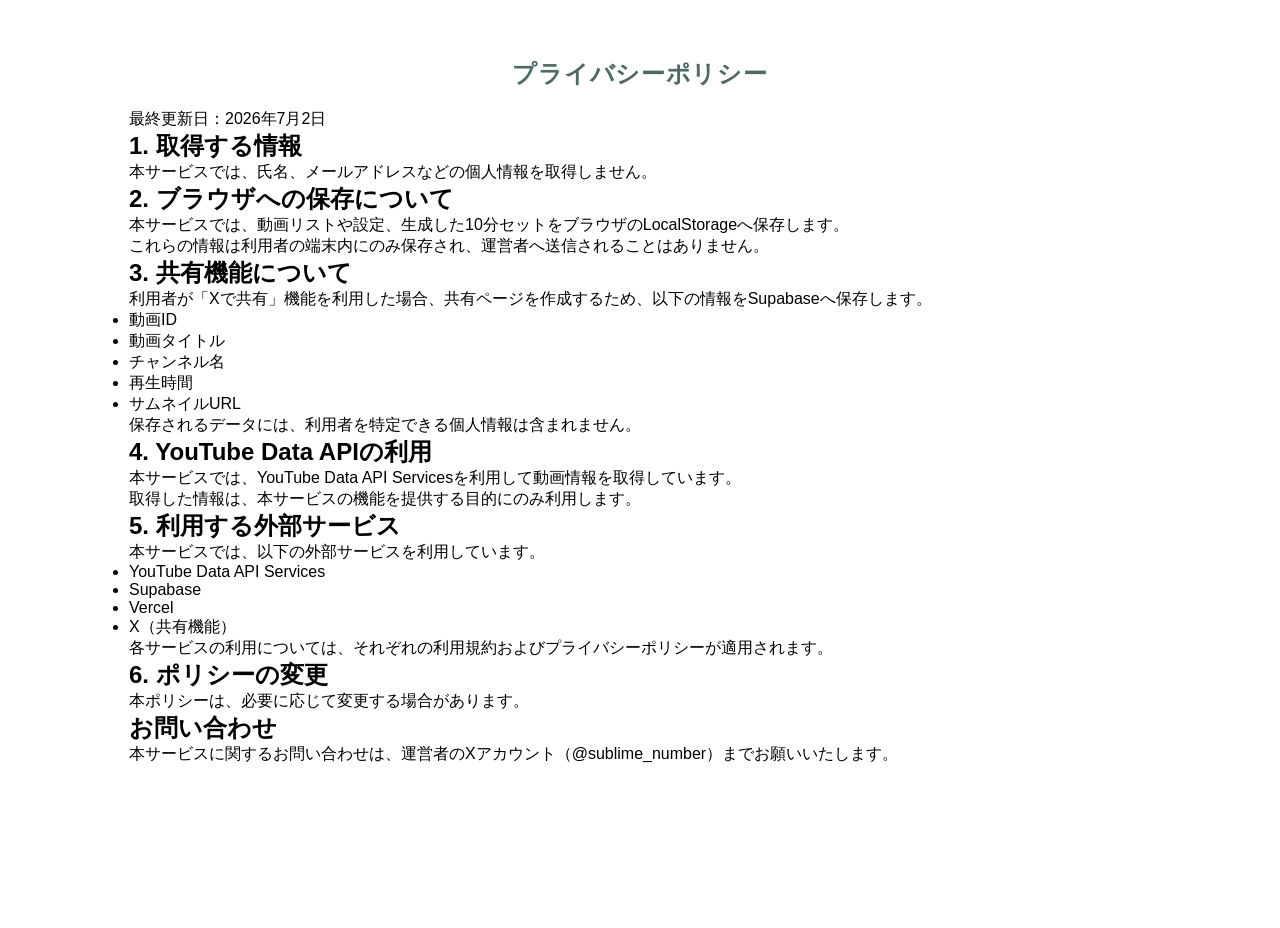
==== privacy.html @ 5607da94 "Add files via upload" ====
<!DOCTYPE html>
<html lang="ja">
<head>
  <meta charset="UTF-8">
  <meta name="viewport" content="width=device-width, initial-scale=1.0, viewport-fit=cover">
  <title>プライバシーポリシー | 10分セットメーカー</title>

  <link rel="stylesheet" href="css/variables.css">
  <link rel="stylesheet" href="css/animation.css">
  <link rel="stylesheet" href="css/style.css">
</head>

<body>
  <main class="container">
    <section class="glass-card">
      <h1 class="section-title">プライバシーポリシー</h1>

      <p>最終更新日：2026年7月2日</p>

      <h2>1. 取得する情報</h2>
      <p>本サービスでは、氏名、メールアドレスなどの個人情報を取得しません。</p>

      <h2>2. ブラウザへの保存について</h2>
      <p>本サービスでは、動画リストや設定、生成した10分セットをブラウザのLocalStorageへ保存します。</p>
      <p>これらの情報は利用者の端末内にのみ保存され、運営者へ送信されることはありません。</p>

      <h2>3. 共有機能について</h2>
      <p>利用者が「Xで共有」機能を利用した場合、共有ページを作成するため、以下の情報をSupabaseへ保存します。</p>

      <ul>
        <li>動画ID</li>
        <li>動画タイトル</li>
        <li>チャンネル名</li>
        <li>再生時間</li>
        <li>サムネイルURL</li>
      </ul>

      <p>保存されるデータには、利用者を特定できる個人情報は含まれません。</p>

      <h2>4. YouTube Data APIの利用</h2>
      <p>本サービスでは、YouTube Data API Servicesを利用して動画情報を取得しています。</p>
      <p>取得した情報は、本サービスの機能を提供する目的にのみ利用します。</p>

      <h2>5. 利用する外部サービス</h2>
      <p>本サービスでは、以下の外部サービスを利用しています。</p>

      <ul>
        <li>YouTube Data API Services</li>
        <li>Supabase</li>
        <li>Vercel</li>
        <li>X（共有機能）</li>
      </ul>

      <p>各サービスの利用については、それぞれの利用規約およびプライバシーポリシーが適用されます。</p>

      <h2>6. ポリシーの変更</h2>
      <p>本ポリシーは、必要に応じて変更する場合があります。</p>

      <h2>お問い合わせ</h2>
      <p>本サービスに関するお問い合わせは、運営者のXアカウント（@sublime_number）までお願いいたします。</p>

      <p style="margin-top: 32px; text-align: center;">
        <a href="index.html" class="result-link">10分セットメーカーへ戻る</a>
      </p>
    </section>
  </main>
</body>
</html>
---- css/variables.css ----
* {
    margin: 0;
    padding: 0;
    box-sizing: border-box;
}

html {
    scroll-behavior: smooth;
}

body {
    font-family:
        "Hiragino Maru Gothic ProN",
        "Yu Gothic",
        "Hiragino Sans",
        sans-serif;
    background: linear-gradient(
        180deg,
        var(--background-top),
        var(--background-bottom)
    );
    color: var(--text);
    min-height: 100vh;
}

.container {
    width: min(1100px, 92%);
    margin: auto;
    padding-bottom: 80px;
}

.hero {
    padding: 60px 20px 40px;
}

.hero-inner {
    max-width: 900px;
    margin: auto;
    text-align: center;
    background: linear-gradient(
        135deg,
        rgba(255,255,255,.55),
        rgba(255,255,255,.25)
    );
    backdrop-filter: blur(20px);
    border: 1px solid rgba(255,255,255,.55);
    border-radius: 32px;
    padding: 50px 40px;
    box-shadow: var(--shadow);
}

.hero h1 {
    font-size: clamp(2rem, 5vw, 3.2rem);
    margin-bottom: 18px;
    font-weight: 700;
    letter-spacing: .04em;
    color: #4f6966;
}

.hero p {
    font-size: 1.1rem;
    color: var(--sub-text);
    line-height: 1.8;
}

.glass-card {
    margin-top: 28px;
    background: var(--glass);
    backdrop-filter: blur(18px);
    border: 1px solid rgba(255,255,255,.5);
    border-radius: var(--radius-card);
    box-shadow: var(--shadow);
    padding: 24px;
}

.section-header {
    display: flex;
    flex-direction: column;
    align-items: center;
    justify-content: center;
    gap: 16px;
    margin-bottom: 22px;
}

.section-title {
    width: 100%;
    text-align: center;
    font-size: 1.5rem;
    font-weight: 700;
    letter-spacing: .03em;
    color: #4f6966;
    margin-bottom: 18px;
    line-height: 1.4;
}

.section-header .section-title {
    margin-bottom: 0;
}

.tab-buttons {
    display: flex;
    gap: 12px;
    margin: 20px 0;
}

.tab-button {
    flex: 1;
    border: none;
    border-radius: 14px;
    padding: 14px;
    background: rgba(255,255,255,.4);
    cursor: pointer;
    color: var(--text);
}

.tab-button.active {
    background: var(--primary);
    color: white;
}

.search-row,
.url-row {
    display: flex;
    gap: 12px;
}

.search-row input,
.url-row input {
    flex: 1;
    border: none;
    outline: none;
    background: rgba(255,255,255,.55);
    border-radius: 16px;
    padding: 16px;
    font-size: 1rem;
    color: var(--text);
}

.search-row input:focus,
.url-row input:focus {
    box-shadow: 0 0 0 3px rgba(114,216,201,.35);
}

.search-row button,
.url-row button,
.candidate-buttons button {
    border: none;
    border-radius: 16px;
    padding: 0 22px;
    background: var(--primary);
    color: white;
    cursor: pointer;
    font-size: 1rem;
}

.search-row button:hover,
.url-row button:hover,
.candidate-buttons button:hover {
    background: var(--primary-dark);
}

#searchResults {
    margin-top: 24px;
    display: flex;
    flex-direction: column;
    gap: 18px;
}

.search-add-selected {
    width: 100%;
    min-height: 48px;
    border: none;
    border-radius: 16px;
    background: var(--primary);
    color: white;
    font-size: 1rem;
    cursor: pointer;
}

.search-add-selected:hover {
    background: var(--primary-dark);
}

.search-item {
    display: flex;
    gap: 12px;
    align-items: center;
    padding: 16px;
    border-radius: 20px;
    background: rgba(255,255,255,.42);
    backdrop-filter: blur(16px);
    border: 1px solid rgba(255,255,255,.55);
}

.search-select {
    width: 22px;
    height: 22px;
    cursor: pointer;
    flex-shrink: 0;
}

.search-thumbnail {
    width: 34%;
    aspect-ratio: 16 / 9;
    flex-shrink: 0;
}

.search-thumbnail img {
    width: 100%;
    height: 100%;
    object-fit: cover;
    border-radius: 16px;
}

.search-content {
    flex: 1;
    display: flex;
    flex-direction: column;
    min-width: 0;
}

.search-title {
    font-size: 1rem;
    font-weight: 600;
    line-height: 1.45;
    display: -webkit-box;
    -webkit-line-clamp: 2;
    -webkit-box-orient: vertical;
    overflow: hidden;
}

#candidateList {
    display: flex;
    flex-direction: column;
    gap: 18px;
}

.candidate-item {
    display: flex;
    gap: 16px;
    padding: 16px;
    border-radius: 20px;
    background: rgba(255,255,255,.42);
    backdrop-filter: blur(16px);
    border: 1px solid rgba(255,255,255,.55);
}

.candidate-thumbnail {
    width: 34%;
    aspect-ratio: 16 / 9;
    flex-shrink: 0;
}

.candidate-thumbnail img {
    width: 100%;
    height: 100%;
    object-fit: cover;
    border-radius: 16px;
}

.candidate-content {
    flex: 1;
    display: flex;
    flex-direction: column;
    min-width: 0;
}

.candidate-title {
    font-size: 1rem;
    font-weight: 600;
    line-height: 1.45;
    display: -webkit-box;
    -webkit-line-clamp: 2;
    -webkit-box-orient: vertical;
    overflow: hidden;
}

.candidate-bottom {
    margin-top: auto;
    display: flex;
    justify-content: space-between;
    align-items: center;
}

.candidate-check {
    width: 22px;
    height: 22px;
    cursor: pointer;
}

.delete-button {
    border: none;
    background: none;
    color: var(--danger);
    font-size: 1.5rem;
    cursor: pointer;
    padding: 6px;
}

.search-meta,
.candidate-meta,
.result-meta {
    display: flex;
    justify-content: space-between;
    align-items: center;
    gap: 8px;
    margin-top: 6px;
    color: var(--sub-text);
    font-size: 0.88rem;
}

.search-channel,
.candidate-channel,
.result-channel {
    overflow: hidden;
    white-space: nowrap;
    text-overflow: ellipsis;
}

.search-duration,
.candidate-duration,
.result-duration {
    flex-shrink: 0;
}

.generate-area {
    display: flex;
    justify-content: center;
    margin: 36px 0;
}

.generate-button {
    border: none;
    background: linear-gradient(
        135deg,
        var(--primary),
        var(--secondary)
    );
    color: white;
    padding: 20px 44px;
    border-radius: 999px;
    font-size: 1.1rem;
    cursor: pointer;
    box-shadow: var(--shadow);
}

#resultList {
    display: flex;
    flex-direction: column;
    gap: 28px;
}

.result-card {
    background: rgba(255,255,255,.46);
    border: 1px solid rgba(255,255,255,.55);
    border-radius: 24px;
    backdrop-filter: blur(18px);
    box-shadow: var(--shadow);
    overflow: hidden;
}

.result-header {
    display: flex;
    justify-content: center;
    align-items: center;
    padding: 20px 22px;
    border-bottom: 1px solid rgba(255,255,255,.45);
}

.result-time {
    font-size: 1.2rem;
    font-weight: 700;
    color: #4f6966;
}

.result-video-list {
    display: flex;
    flex-direction: column;
}

.result-video {
    display: flex;
    gap: 16px;
    padding: 18px 20px;
}

.result-video + .result-video {
    border-top: 1px solid rgba(255,255,255,.35);
}

.result-thumbnail {
    width: 34%;
    aspect-ratio: 16 / 9;
    flex-shrink: 0;
}

.result-thumbnail img {
    width: 100%;
    height: 100%;
    object-fit: cover;
    border-radius: 16px;
}

.result-content {
    flex: 1;
    display: flex;
    flex-direction: column;
    min-width: 0;
}

.result-title {
    font-size: 1rem;
    font-weight: 600;
    line-height: 1.45;
    display: -webkit-box;
    -webkit-line-clamp: 2;
    -webkit-box-orient: vertical;
    overflow: hidden;
}

.result-link {
    margin-top: auto;
    align-self: flex-start;
    text-decoration: none;
    color: white;
    background: var(--primary);
    border-radius: 14px;
    padding: 10px 18px;
    transition: var(--transition);
}

.result-link:hover {
    background: var(--primary-dark);
}

.result-footer {
    padding: 20px;
    border-top: 1px solid rgba(255,255,255,.35);
    display: flex;
    justify-content: center;
}

.share-button {
    border: none;
    cursor: pointer;
    background: #111;
    color: white;
    padding: 14px 22px;
    border-radius: 16px;
    font-size: .95rem;
}

.share-button:hover {
    opacity: .9;
}

.empty {
    padding: 50px 20px;
    text-align: center;
    color: var(--sub-text);
}

.hidden {
    display: none !important;
}

footer {
    display: none;
}

@media (max-width: 700px) {
    .container {
        width: 100%;
        padding: 0 12px 56px;
    }

    .hero {
        padding: 20px 12px 18px;
    }

    .hero-inner {
        padding: 26px 18px;
        border-radius: 24px;
    }

    .hero h1 {
        font-size: 1.65rem;
        margin-bottom: 10px;
    }

    .hero p {
        font-size: 0.92rem;
        line-height: 1.6;
    }

    .glass-card {
        margin-top: 16px;
        padding: 16px;
        border-radius: 20px;
    }

    .section-title {
        font-size: 1.25rem;
    }

    .section-header {
        gap: 14px;
    }

    .candidate-buttons {
        width: 100%;
        display: flex;
        gap: 10px;
    }

    .candidate-buttons button {
        flex: 1;
    }

    .tab-buttons {
        gap: 8px;
    }

    .tab-button,
    .search-row button,
    .url-row button,
    .candidate-buttons button {
        min-height: 46px;
        font-size: 0.95rem;
    }

    .search-row,
    .url-row {
        flex-direction: column;
    }

    .search-row input,
    .url-row input {
        min-height: 48px;
        font-size: 16px;
    }

    .search-row button,
    .url-row button {
        width: 100%;
        height: 48px;
    }

    .search-item,
    .candidate-item,
    .result-video {
        gap: 10px;
        padding: 12px;
        border-radius: 18px;
    }

    .search-select {
        width: 24px;
        height: 24px;
    }

    .search-thumbnail,
    .candidate-thumbnail,
    .result-thumbnail {
        width: 32%;
        height: 58px;
        flex-shrink: 0;
        aspect-ratio: auto;
    }

    .search-thumbnail img,
    .candidate-thumbnail img,
    .result-thumbnail img {
        width: 100%;
        height: 100%;
        object-fit: cover;
        border-radius: 12px;
    }

    .search-title,
    .candidate-title,
    .result-title {
        font-size: 0.88rem;
        line-height: 1.3;
        margin-bottom: 0;
        -webkit-line-clamp: 2;
    }

    .search-meta,
    .candidate-meta,
    .result-meta {
        font-size: 0.78rem;
        margin-top: 5px;
    }

    .candidate-bottom {
        margin-top: 8px;
    }

    .candidate-check {
        width: 26px;
        height: 26px;
    }

    .delete-button {
        font-size: 1.35rem;
        padding: 2px 8px;
    }

    .generate-area {
        position: sticky;
        bottom: 0;
        z-index: 20;
        margin: 20px -12px 24px;
        padding: 12px;
        background: rgba(232, 251, 248, 0.75);
        backdrop-filter: blur(12px);
    }

    .generate-button {
        width: 100%;
        padding: 16px 20px;
        font-size: 1rem;
    }

    .result-header {
        padding: 16px;
    }

    .result-time {
        font-size: 1.05rem;
    }

    .result-link {
        margin-top: 8px;
        padding: 8px 12px;
        font-size: 0.82rem;
        border-radius: 12px;
    }

    .result-footer {
        padding: 14px;
    }

    .share-button {
        width: 100%;
        min-height: 46px;
    }

    .empty {
        padding: 34px 16px;
        font-size: 0.92rem;
    }
}

@media (min-width: 701px) {
    .container {
        padding-left: 10px;
        padding-right: 10px;
    }

    .glass-card {
        padding: 28px;
    }
}

::-webkit-scrollbar {
    width: 10px;
}

::-webkit-scrollbar-track {
    background: transparent;
}

::-webkit-scrollbar-thumb {
    background: rgba(120,180,180,.35);
    border-radius: 999px;
}

::-webkit-scrollbar-thumb:hover {
    background: rgba(120,180,180,.55);
}

.footer-links{
    text-align:center;
    margin:40px 0;
    font-size:.9rem;
    color:var(--sub-text);
}

.footer-links a{
    color:var(--sub-text);
    text-decoration:none;
}

.footer-links a:hover{
    text-decoration:underline;
}
---- css/style.css ----
/* =====================================
   Fade
===================================== */

@keyframes fadeIn {

    from {

        opacity: 0;

    }

    to {

        opacity: 1;

    }

}

@keyframes fadeOut {

    from {

        opacity: 1;

    }

    to {

        opacity: 0;

    }

}


/* =====================================
   Result Card
===================================== */

@keyframes resultAppear {

    from {

        opacity: 0;

        transform:
            translateY(20px);

    }

    to {

        opacity: 1;

        transform:
            translateY(0);

    }

}

.result-card {

    animation:
        resultAppear
        .45s
        ease;

}


/* =====================================
   Loading Ring
===================================== */

@keyframes rotateLoader {

    from {

        transform:
            rotate(0deg);

    }

    to {

        transform:
            rotate(360deg);

    }

}

.loader {

    width: 60px;

    height: 60px;

    border-radius: 50%;

    border: 5px solid rgba(255,255,255,.45);

    border-top-color: var(--primary);

    animation:

        rotateLoader

        .8s

        linear

        infinite;

}


/* =====================================
   Loading Overlay
===================================== */

.loading-overlay {

    position: fixed;

    inset: 0;

    display: flex;

    align-items: center;

    justify-content: center;

    backdrop-filter: blur(12px);

    background:

        rgba(235,248,250,.45);

    z-index: 9999;

    transition:

        opacity

        .25s;

}

.loading-overlay.hidden {

    display: none;

}


.loading-card {

    width: 240px;

    padding: 30px;

    text-align: center;

    border-radius: var(--radius-card);

    background: var(--glass);

    border:

        1px solid

        rgba(255,255,255,.6);

    box-shadow:

        var(--shadow);

    backdrop-filter:

        blur(18px);

}

.loading-card p {

    margin-top: 20px;

    color: var(--text);

}


/* =====================================
   Button
===================================== */

button {

    transition:

        background var(--transition),

        transform .08s,

        box-shadow var(--transition);

}

button:active {

    transform:

        scale(.97);

}


/* =====================================
   Hover
===================================== */

.glass-card {

    transition:

        transform var(--transition),

        box-shadow var(--transition);

}

.glass-card:hover {

    transform:

        translateY(-2px);

    box-shadow:

        var(--shadow-hover);

}


/* =====================================
   Search Result
===================================== */

.search-item {

    animation:

        fadeIn

        .2s;

}


/* =====================================
   Candidate
===================================== */

.candidate-item {

    animation:

        fadeIn

        .25s;

}
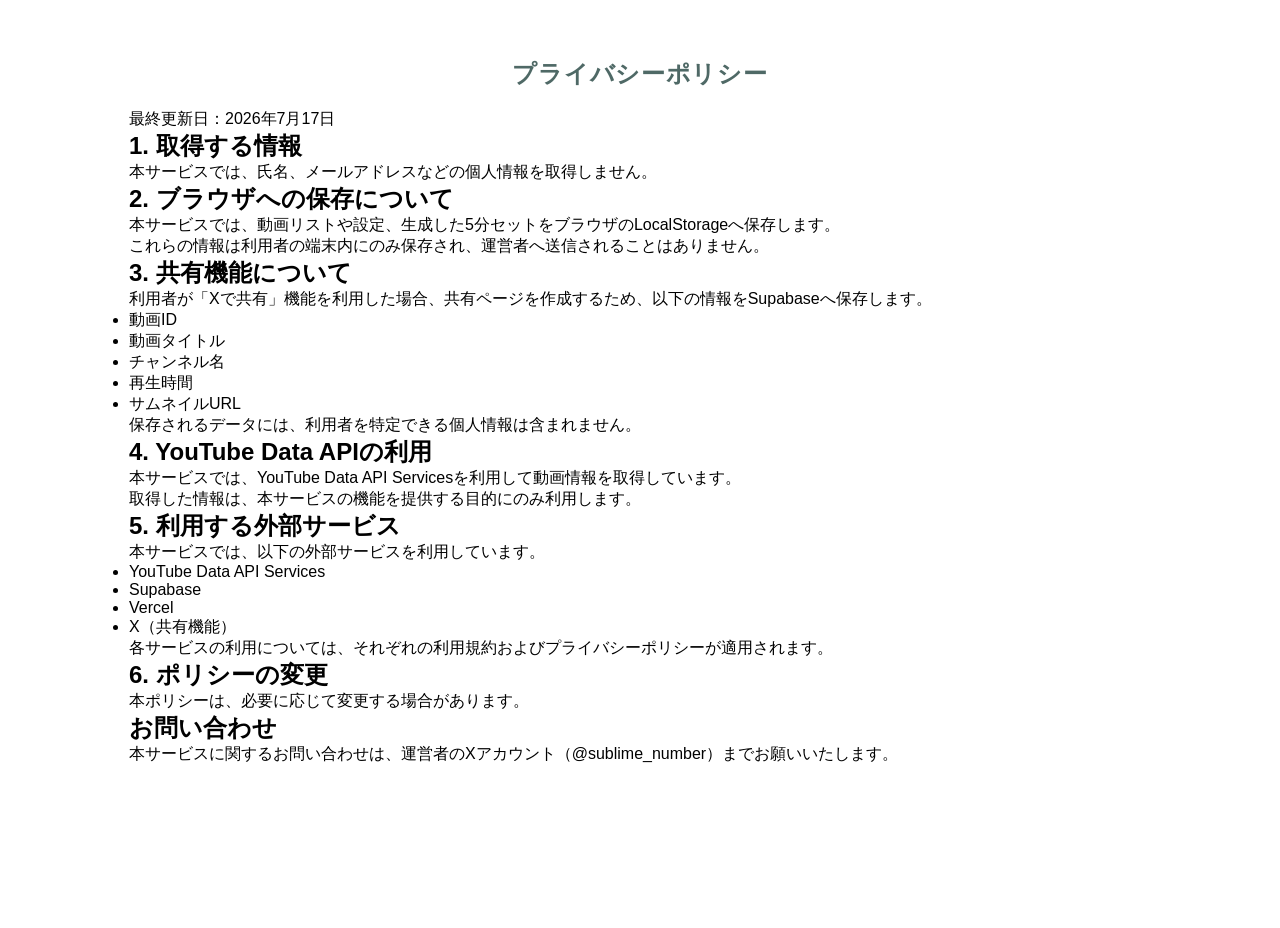
==== commit 62648353: "Update privacy.html" ====
--- a/privacy.html
+++ b/privacy.html
@@ -3,7 +3,7 @@
 <head>
   <meta charset="UTF-8">
   <meta name="viewport" content="width=device-width, initial-scale=1.0, viewport-fit=cover">
-  <title>プライバシーポリシー | 10分セットメーカー</title>
+  <title>プライバシーポリシー | 5分セットメーカー</title>
 
   <link rel="stylesheet" href="css/variables.css">
   <link rel="stylesheet" href="css/animation.css">
@@ -15,13 +15,13 @@
     <section class="glass-card">
       <h1 class="section-title">プライバシーポリシー</h1>
 
-      <p>最終更新日：2026年7月2日</p>
+      <p>最終更新日：2026年7月17日</p>
 
       <h2>1. 取得する情報</h2>
       <p>本サービスでは、氏名、メールアドレスなどの個人情報を取得しません。</p>
 
       <h2>2. ブラウザへの保存について</h2>
-      <p>本サービスでは、動画リストや設定、生成した10分セットをブラウザのLocalStorageへ保存します。</p>
+      <p>本サービスでは、動画リストや設定、生成した5分セットをブラウザのLocalStorageへ保存します。</p>
       <p>これらの情報は利用者の端末内にのみ保存され、運営者へ送信されることはありません。</p>
 
       <h2>3. 共有機能について</h2>
@@ -60,7 +60,7 @@
       <p>本サービスに関するお問い合わせは、運営者のXアカウント（@sublime_number）までお願いいたします。</p>
 
       <p style="margin-top: 32px; text-align: center;">
-        <a href="index.html" class="result-link">10分セットメーカーへ戻る</a>
+        <a href="index.html" class="result-link">5分セットメーカーへ戻る</a>
       </p>
     </section>
   </main>
--- a/css/animation.css
+++ b/css/animation.css
@@ -0,0 +1,276 @@
+/* =====================================
+   Fade
+===================================== */
+
+@keyframes fadeIn {
+
+    from {
+
+        opacity: 0;
+
+    }
+
+    to {
+
+        opacity: 1;
+
+    }
+
+}
+
+@keyframes fadeOut {
+
+    from {
+
+        opacity: 1;
+
+    }
+
+    to {
+
+        opacity: 0;
+
+    }
+
+}
+
+
+/* =====================================
+   Result Card
+===================================== */
+
+@keyframes resultAppear {
+
+    from {
+
+        opacity: 0;
+
+        transform:
+            translateY(20px);
+
+    }
+
+    to {
+
+        opacity: 1;
+
+        transform:
+            translateY(0);
+
+    }
+
+}
+
+.result-card {
+
+    animation:
+        resultAppear
+        .45s
+        ease;
+
+}
+
+
+/* =====================================
+   Loading Ring
+===================================== */
+
+@keyframes rotateLoader {
+
+    from {
+
+        transform:
+            rotate(0deg);
+
+    }
+
+    to {
+
+        transform:
+            rotate(360deg);
+
+    }
+
+}
+
+.loader {
+
+    width: 60px;
+
+    height: 60px;
+
+    border-radius: 50%;
+
+    border: 5px solid rgba(255,255,255,.45);
+
+    border-top-color: var(--primary);
+
+    animation:
+
+        rotateLoader
+
+        .8s
+
+        linear
+
+        infinite;
+
+}
+
+
+/* =====================================
+   Loading Overlay
+===================================== */
+
+.loading-overlay {
+
+    position: fixed;
+
+    inset: 0;
+
+    display: flex;
+
+    align-items: center;
+
+    justify-content: center;
+
+    backdrop-filter: blur(12px);
+
+    background:
+
+        rgba(235,248,250,.45);
+
+    z-index: 9999;
+
+    transition:
+
+        opacity
+
+        .25s;
+
+}
+
+.loading-overlay.hidden {
+
+    display: none;
+
+}
+
+
+.loading-card {
+
+    width: 240px;
+
+    padding: 30px;
+
+    text-align: center;
+
+    border-radius: var(--radius-card);
+
+    background: var(--glass);
+
+    border:
+
+        1px solid
+
+        rgba(255,255,255,.6);
+
+    box-shadow:
+
+        var(--shadow);
+
+    backdrop-filter:
+
+        blur(18px);
+
+}
+
+.loading-card p {
+
+    margin-top: 20px;
+
+    color: var(--text);
+
+}
+
+
+/* =====================================
+   Button
+===================================== */
+
+button {
+
+    transition:
+
+        background var(--transition),
+
+        transform .08s,
+
+        box-shadow var(--transition);
+
+}
+
+button:active {
+
+    transform:
+
+        scale(.97);
+
+}
+
+
+/* =====================================
+   Hover
+===================================== */
+
+.glass-card {
+
+    transition:
+
+        transform var(--transition),
+
+        box-shadow var(--transition);
+
+}
+
+.glass-card:hover {
+
+    transform:
+
+        translateY(-2px);
+
+    box-shadow:
+
+        var(--shadow-hover);
+
+}
+
+
+/* =====================================
+   Search Result
+===================================== */
+
+.search-item {
+
+    animation:
+
+        fadeIn
+
+        .2s;
+
+}
+
+
+/* =====================================
+   Candidate
+===================================== */
+
+.candidate-item {
+
+    animation:
+
+        fadeIn
+
+        .25s;
+
+}
